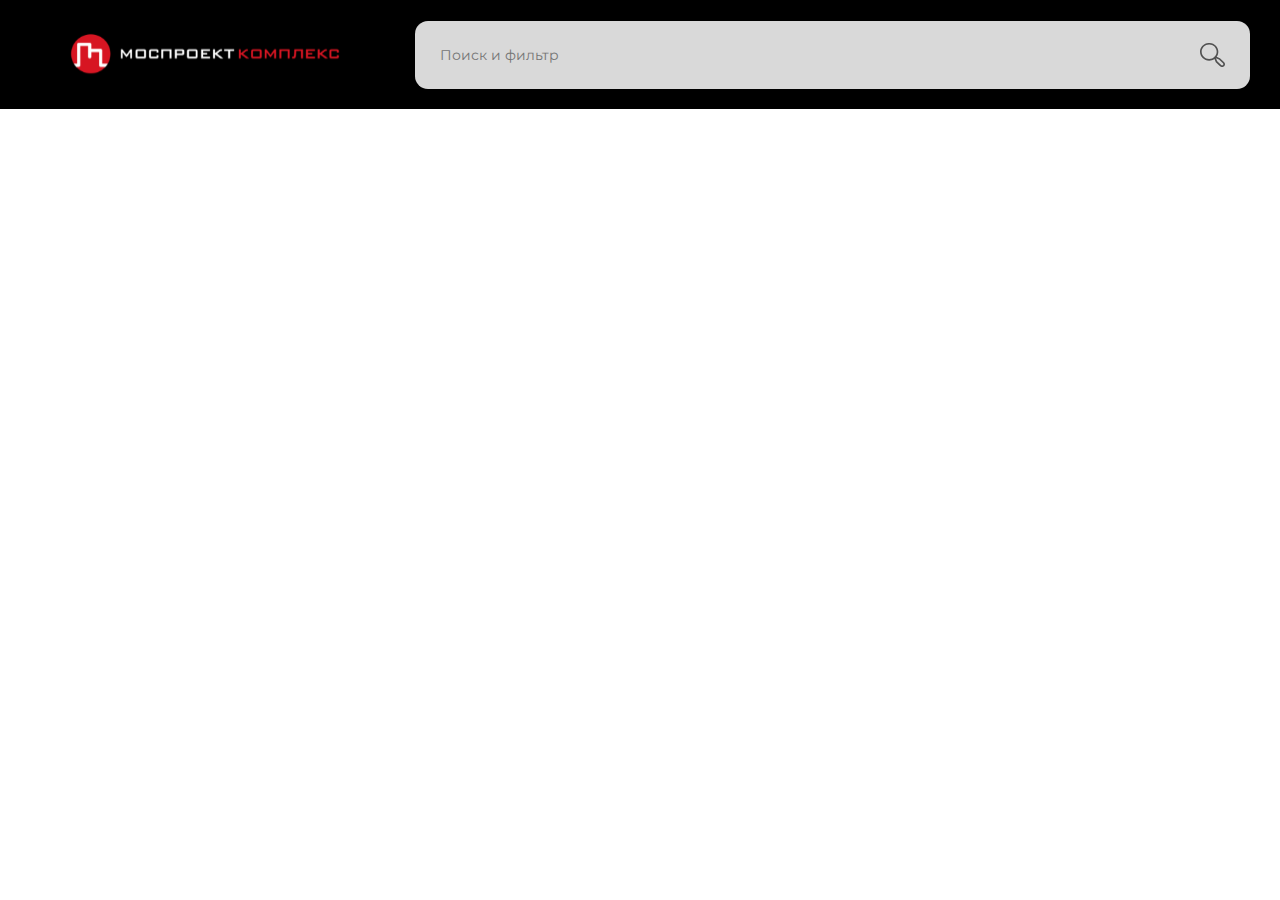
==== index.html @ 3eb1e65f "Create a site header" ====
<!DOCTYPE html>
<html lang="en">
    <head>
        <meta charset="UTF-8" />
        <meta name="viewport" content="width=device-width, initial-scale=1.0" />
        <title>Тестовое задание</title>
        <link rel="stylesheet" href="css/style.css" />
    </head>
    <body>
        <header class="header">
            <div class="container">
                <div class="header-inner">
                    <div class="logo-block">
                        <a class="logo-img-link" href="#!">
                            <img class="logo-img" src="img/logo.svg" alt="Logo" />
                        </a>
                    </div>
                    <div class="search-block">
                        <form class="search-form">
                            <input class="search-field" type="search" placeholder="Поиск и фильтр" />
                            <button class="search-icon" type="submit">
                                <img class="search-icon-img" src="img/magnifier.svg" alt="" />
                            </button>
                        </form>
                    </div>
                </div>
            </div>
        </header>
        <main class="main"></main>
    </body>
</html>
---- css/style.css ----
@import url('./reset.css');
@import url('https://fonts.googleapis.com/css2?family=Montserrat:ital,wght@0,400;0,500;0,600;1,200;1,400&display=swap');

html,
body {
    height: 100%;
}

html {
    font-size: 100%;
}

body {
    color: #000;
    background-color: #fff;
}

.container {
    max-width: 1825px;
    width: 100%;
    margin: 0 auto;
    padding: 30px 0;
}

/* Header */

.header {
    padding: 20px 0;
    background-color: #000;
}
.container {
    max-width: 1825px;
    width: 100%;
    padding: 0 30px;
}

.header-inner {
    display: flex;
    align-items: center;
    column-gap: 35px;
}

.logo-block {
    max-width: 350px;
    width: 100%;
    padding-top: 10px;
}

.logo-img-link {
    display: flex;
    align-items: center;
    cursor: pointer;
}

.logo-img {
    max-width: 310px;
    width: 100%;
    height: 100%;
    margin: 0 auto;
    object-fit: cover;
}

.search-block {
    max-width: 1460px;
    width: 100%;
    border-radius: 13px;
    background-color: #d9d9d9;
}

.search-form {
    display: flex;
    align-items: center;
    position: relative;
}

.search-field {
    max-width: 90%;
    width: 100%;
    padding: 25px;
    outline: none;
    font-family: 'Montserrat';
    font-size: 14px;
}

.search-icon {
    width: 25px;
    height: 25px;
    position: absolute;
    top: 50%;
    transform: translateY(-50%);
    right: 3%;
    cursor: pointer;
}

.search-icon-img {
    width: 100%;
    height: 100%;
    object-position: top center;
}
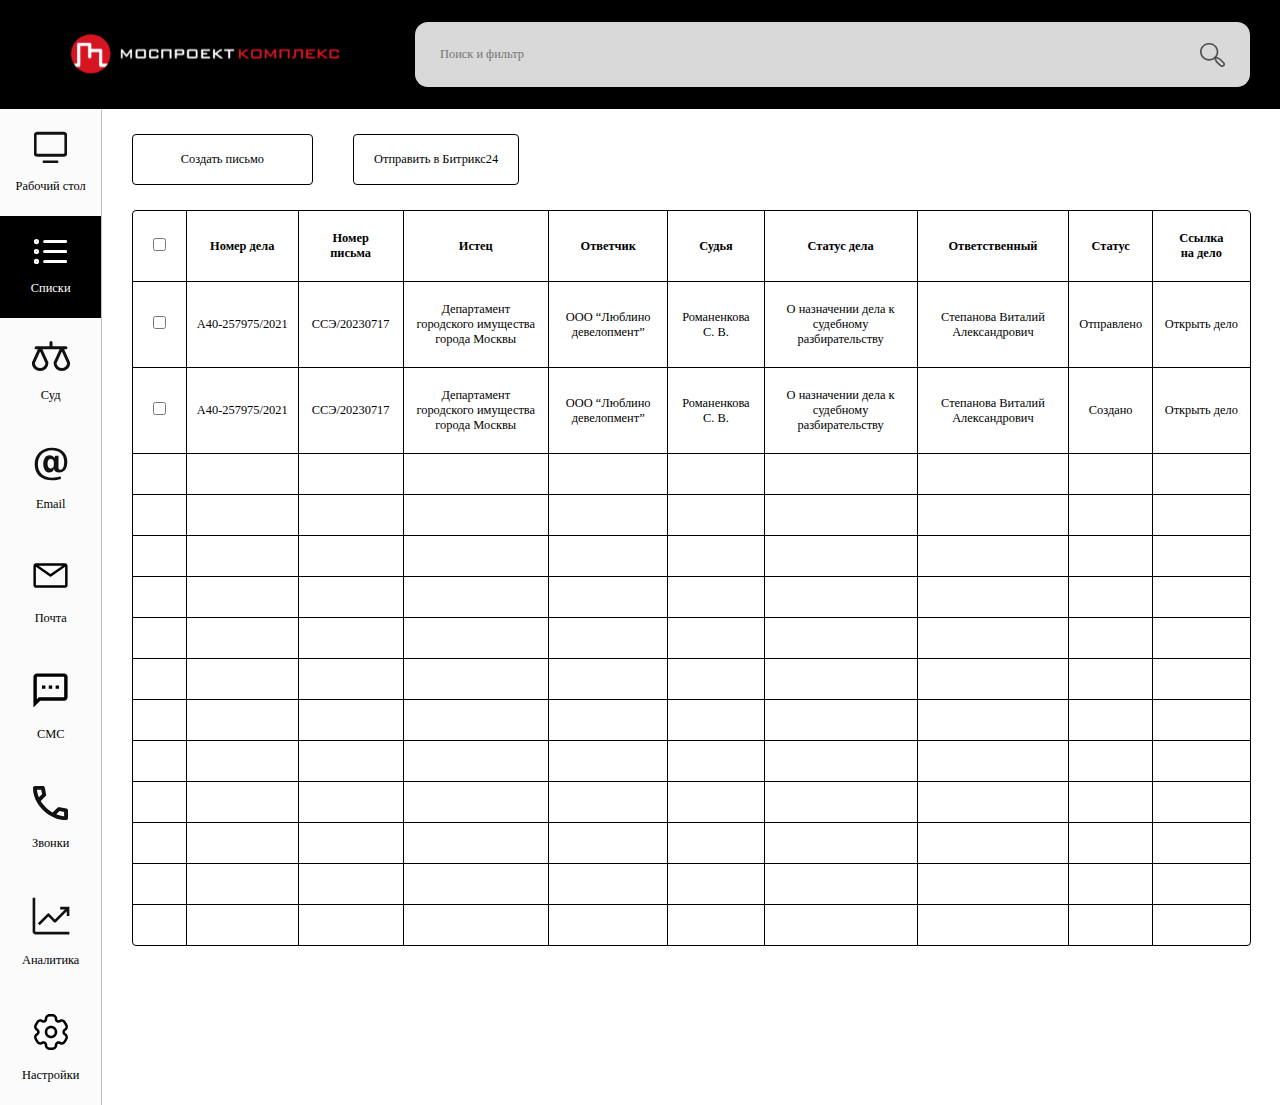
==== commit 0404e879: "Create the main part of the site" ====
--- a/index.html
+++ b/index.html
@@ -26,6 +26,287 @@
                 </div>
             </div>
         </header>
-        <main class="main"></main>
+        <main class="main">
+            <div class="main-inner">
+                <div class="left-panel">
+                    <ul class="left-panel-list">
+                        <li class="list-item">
+                            <div class="list-item-inner">
+                                <div class="item-image">
+                                    <img src="img/desctop.svg" alt="" />
+                                </div>
+                                <span class="item-text">Рабочий стол</span>
+                            </div>
+                        </li>
+                        <li class="list-item active">
+                            <div class="list-item-inner">
+                                <div class="item-image">
+                                    <img src="img/lists.svg" alt="" />
+                                </div>
+                                <span class="item-text">Списки</span>
+                            </div>
+                        </li>
+                        <li class="list-item">
+                            <div class="list-item-inner">
+                                <div class="item-image">
+                                    <img src="img/court.svg" alt="" />
+                                </div>
+                                <span class="item-text">Суд</span>
+                            </div>
+                        </li>
+                        <li class="list-item">
+                            <div class="list-item-inner">
+                                <div class="item-image">
+                                    <img src="img/entypo_email.svg" alt="" />
+                                </div>
+                                <span class="item-text">Email</span>
+                            </div>
+                        </li>
+                        <li class="list-item">
+                            <div class="list-item-inner">
+                                <div class="item-image">
+                                    <img src="img/carbon_email.svg" alt="" />
+                                </div>
+                                <span class="item-text">Почта</span>
+                            </div>
+                        </li>
+                        <li class="list-item">
+                            <div class="list-item-inner">
+                                <div class="item-image">
+                                    <img src="img/ic_outline-sms.svg" alt="" />
+                                </div>
+                                <span class="item-text">СМС</span>
+                            </div>
+                        </li>
+                        <li class="list-item">
+                            <div class="list-item-inner">
+                                <div class="item-image">
+                                    <img src="img/phone.svg" alt="" />
+                                </div>
+                                <span class="item-text">Звонки</span>
+                            </div>
+                        </li>
+                        <li class="list-item">
+                            <div class="list-item-inner">
+                                <div class="item-image">
+                                    <img src="img/carbon_analytics.svg" alt="" />
+                                </div>
+                                <span class="item-text">Аналитика</span>
+                            </div>
+                        </li>
+                        <li class="list-item">
+                            <div class="list-item-inner">
+                                <div class="item-image">
+                                    <img src="img/solar_settings-outline.svg" alt="" />
+                                </div>
+                                <span class="item-text">Настройки</span>
+                            </div>
+                        </li>
+                    </ul>
+                </div>
+                <div class="right-panel">
+                    <div class="right-panel-inner">
+                        <div class="right-panel-header">
+                            <button class="btn-panel create-letter" type="button">Создать письмо</button>
+                            <button class="btn-panel send-bitrix" type="button">Отправить в Битрикс24</button>
+                        </div>
+                        <div class="right-panel-content">
+                            <table class="table-data" cellpadding="0" cellspacing="0">
+                                <thead>
+                                    <tr class="table-row">
+                                        <th>
+                                            <input type="checkbox" />
+                                        </th>
+                                        <th>Номер дела</th>
+                                        <th>Номер письма</th>
+                                        <th>Истец</th>
+                                        <th>Ответчик</th>
+                                        <th>Судья</th>
+                                        <th>Статус дела</th>
+                                        <th>Ответственный</th>
+                                        <th>Статус</th>
+                                        <th>Ссылка на дело</th>
+                                    </tr>
+                                </thead>
+                                <tbody>
+                                    <tr class="table-row">
+                                        <td>
+                                            <input type="checkbox" />
+                                        </td>
+                                        <td nowrap="nowrap"><a href="#!">А40-257975/2021</a></td>
+                                        <td>ССЭ/20230717</td>
+                                        <td>Департамент городского имущества города Москвы</td>
+                                        <td>ООО “Люблино девелопмент”</td>
+                                        <td>Романенкова С. В.</td>
+                                        <td>О назначении дела к судебному разбирательству</td>
+                                        <td>Степанова Виталий Александрович</td>
+                                        <td>Отправлено</td>
+                                        <td>Открыть дело</td>
+                                    </tr>
+                                    <tr class="table-row">
+                                        <td>
+                                            <input type="checkbox" />
+                                        </td>
+                                        <td><a href="#!">А40-257975/2021</a></td>
+                                        <td>ССЭ/20230717</td>
+                                        <td>Департамент городского имущества города Москвы</td>
+                                        <td>ООО “Люблино девелопмент”</td>
+                                        <td>Романенкова С. В.</td>
+                                        <td>О назначении дела к судебному разбирательству</td>
+                                        <td>Степанова Виталий Александрович</td>
+                                        <td>Создано</td>
+                                        <td>Открыть дело</td>
+                                    </tr>
+                                    <tr>
+                                        <td></td>
+                                        <td></td>
+                                        <td></td>
+                                        <td></td>
+                                        <td></td>
+                                        <td></td>
+                                        <td></td>
+                                        <td></td>
+                                        <td></td>
+                                        <td></td>
+                                    </tr>
+                                    <tr>
+                                        <td></td>
+                                        <td></td>
+                                        <td></td>
+                                        <td></td>
+                                        <td></td>
+                                        <td></td>
+                                        <td></td>
+                                        <td></td>
+                                        <td></td>
+                                        <td></td>
+                                    </tr>
+                                    <tr>
+                                        <td></td>
+                                        <td></td>
+                                        <td></td>
+                                        <td></td>
+                                        <td></td>
+                                        <td></td>
+                                        <td></td>
+                                        <td></td>
+                                        <td></td>
+                                        <td></td>
+                                    </tr>
+                                    <tr>
+                                        <td></td>
+                                        <td></td>
+                                        <td></td>
+                                        <td></td>
+                                        <td></td>
+                                        <td></td>
+                                        <td></td>
+                                        <td></td>
+                                        <td></td>
+                                        <td></td>
+                                    </tr>
+                                    <tr>
+                                        <td></td>
+                                        <td></td>
+                                        <td></td>
+                                        <td></td>
+                                        <td></td>
+                                        <td></td>
+                                        <td></td>
+                                        <td></td>
+                                        <td></td>
+                                        <td></td>
+                                    </tr>
+                                    <tr>
+                                        <td></td>
+                                        <td></td>
+                                        <td></td>
+                                        <td></td>
+                                        <td></td>
+                                        <td></td>
+                                        <td></td>
+                                        <td></td>
+                                        <td></td>
+                                        <td></td>
+                                    </tr>
+                                    <tr>
+                                        <td></td>
+                                        <td></td>
+                                        <td></td>
+                                        <td></td>
+                                        <td></td>
+                                        <td></td>
+                                        <td></td>
+                                        <td></td>
+                                        <td></td>
+                                        <td></td>
+                                    </tr>
+                                    <tr>
+                                        <td></td>
+                                        <td></td>
+                                        <td></td>
+                                        <td></td>
+                                        <td></td>
+                                        <td></td>
+                                        <td></td>
+                                        <td></td>
+                                        <td></td>
+                                        <td></td>
+                                    </tr>
+                                    <tr>
+                                        <td></td>
+                                        <td></td>
+                                        <td></td>
+                                        <td></td>
+                                        <td></td>
+                                        <td></td>
+                                        <td></td>
+                                        <td></td>
+                                        <td></td>
+                                        <td></td>
+                                    </tr>
+                                    <tr>
+                                        <td></td>
+                                        <td></td>
+                                        <td></td>
+                                        <td></td>
+                                        <td></td>
+                                        <td></td>
+                                        <td></td>
+                                        <td></td>
+                                        <td></td>
+                                        <td></td>
+                                    </tr>
+                                    <tr>
+                                        <td></td>
+                                        <td></td>
+                                        <td></td>
+                                        <td></td>
+                                        <td></td>
+                                        <td></td>
+                                        <td></td>
+                                        <td></td>
+                                        <td></td>
+                                        <td></td>
+                                    </tr>
+                                    <tr>
+                                        <td></td>
+                                        <td></td>
+                                        <td></td>
+                                        <td></td>
+                                        <td></td>
+                                        <td></td>
+                                        <td></td>
+                                        <td></td>
+                                        <td></td>
+                                        <td></td>
+                                    </tr>
+                                </tbody>
+                            </table>
+                        </div>
+                    </div>
+                </div>
+            </div>
+        </main>
     </body>
 </html>
--- a/css/style.css
+++ b/css/style.css
@@ -28,6 +28,7 @@
     padding: 20px 0;
     background-color: #000;
 }
+
 .container {
     max-width: 1825px;
     width: 100%;
@@ -78,8 +79,8 @@
     width: 100%;
     padding: 25px;
     outline: none;
-    font-family: 'Montserrat';
-    font-size: 14px;
+
+    font-size: calc(10px + 4 * (100vw - 320px) / 1600);
 }
 
 .search-icon {
@@ -97,3 +98,105 @@
     height: 100%;
     object-position: top center;
 }
+
+/* Main */
+
+.main {
+    width: 100%;
+}
+
+.main-inner {
+    display: flex;
+}
+
+.left-panel {
+    max-width: 8%;
+    width: 100%;
+    border-right: 1px solid #c0c0c0;
+    font-size: calc(10px + 4 * (100vw - 320px) / 1600);
+    background-color: #fbfbfb;
+}
+
+.list-item {
+    padding: 22px 8px;
+    text-align: center;
+}
+
+.list-item.active {
+    color: #fff;
+    background-color: #000;
+}
+
+.list-item-inner {
+    max-width: 90%;
+    width: 100%;
+    margin: 0 auto;
+}
+
+.item-image {
+    margin-bottom: 12px;
+}
+
+.right-panel {
+    max-width: 92%;
+    width: 100%;
+}
+
+.right-panel-inner {
+    max-width: 95%;
+    width: 100%;
+    height: 100%;
+    margin: 0 auto;
+}
+
+.right-panel-header {
+    padding: 25px 0;
+    display: flex;
+    column-gap: 40px;
+}
+
+.btn-panel {
+    border: 1px solid #000000;
+    border-radius: 4px;
+    font-size: calc(10px + 4 * (100vw - 320px) / 1600);
+}
+
+.btn-panel.create-letter {
+    padding: 17px 48px;
+}
+
+.btn-panel.send-bitrix {
+    padding: 17px 20px;
+}
+
+.table-data {
+    width: 100%;
+    border: 1px solid #000000;
+    border-radius: 4px;
+    font-size: calc(10px + 4 * (100vw - 320px) / 1600);
+    text-align: center;
+}
+
+.table-data th {
+    padding: 20px;
+    border-bottom: 1px solid #000000;
+    border-right: 1px solid #000000;
+}
+
+.table-data th:last-child {
+    border-right: 0;
+}
+
+.table-data td {
+    padding: 20px 10px;
+    border-bottom: 1px solid #000000;
+    border-right: 1px solid #000000;
+}
+
+.table-data td:last-child {
+    border-right: 0;
+}
+
+.table-data tr:last-child td {
+    border-bottom: 0;
+}
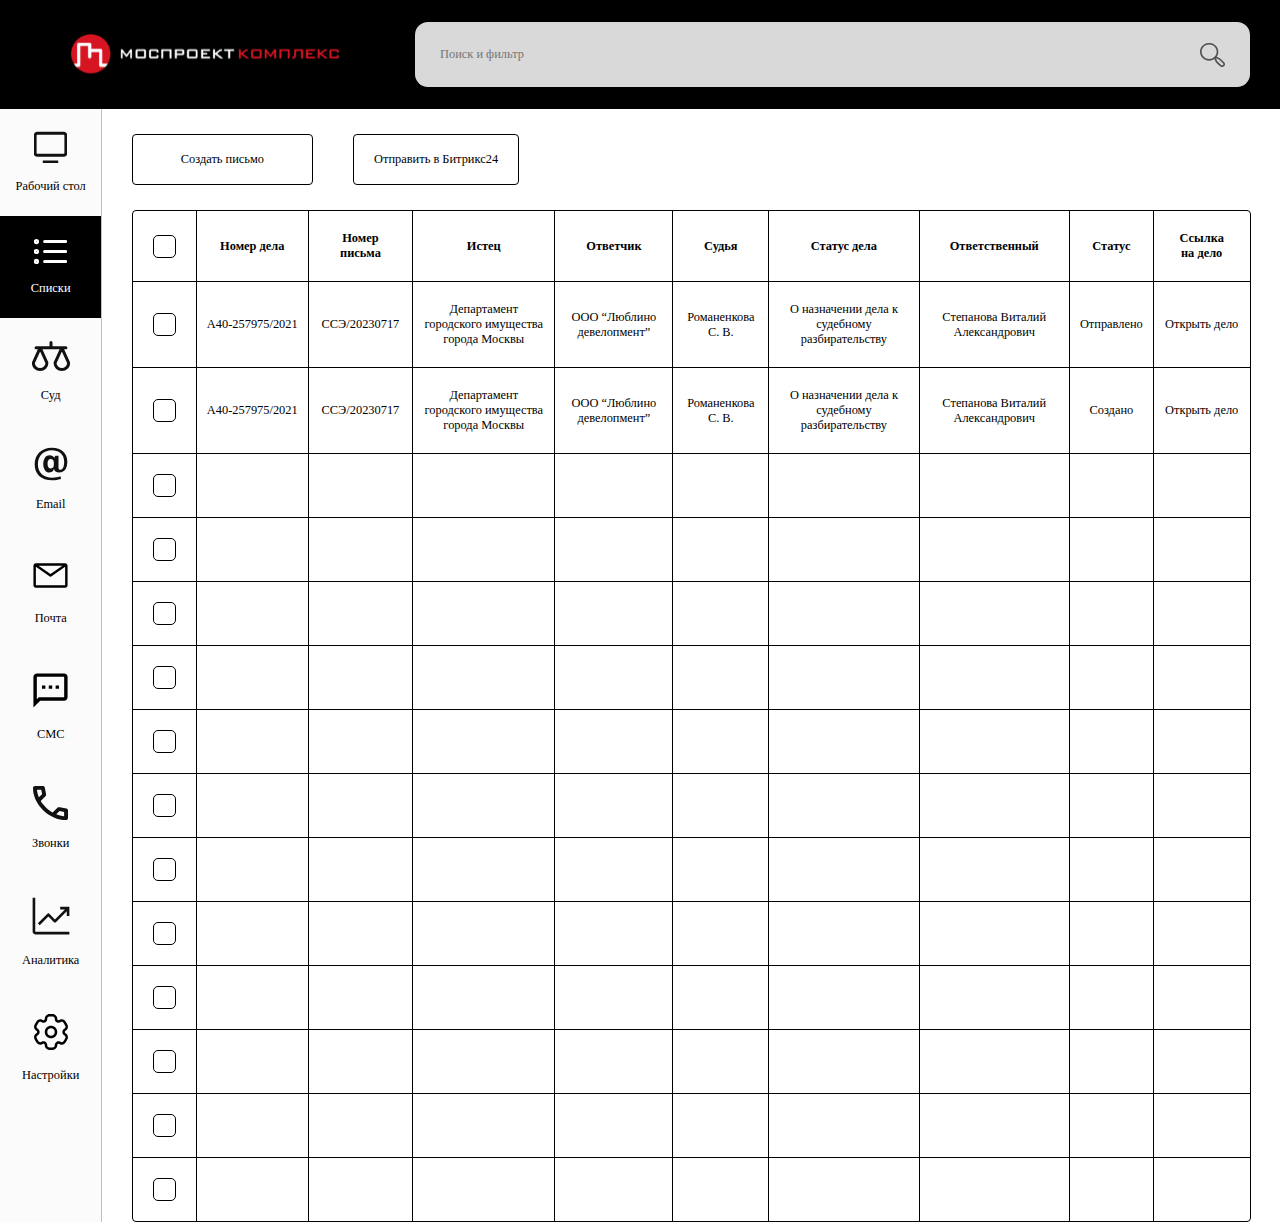
==== commit bddd3847: "Make changes to the main part of the site" ====
--- a/index.html
+++ b/index.html
@@ -115,7 +115,8 @@
                                 <thead>
                                     <tr class="table-row">
                                         <th>
-                                            <input type="checkbox" />
+                                            <input class="origin-checkbox" type="checkbox" />
+                                            <div class="custom-checkbox"></div>
                                         </th>
                                         <th>Номер дела</th>
                                         <th>Номер письма</th>
@@ -131,7 +132,8 @@
                                 <tbody>
                                     <tr class="table-row">
                                         <td>
-                                            <input type="checkbox" />
+                                            <input class="origin-checkbox" type="checkbox" />
+                                            <div class="custom-checkbox"></div>
                                         </td>
                                         <td nowrap="nowrap"><a href="#!">А40-257975/2021</a></td>
                                         <td>ССЭ/20230717</td>
@@ -145,7 +147,8 @@
                                     </tr>
                                     <tr class="table-row">
                                         <td>
-                                            <input type="checkbox" />
+                                            <input class="origin-checkbox" type="checkbox" />
+                                            <div class="custom-checkbox"></div>
                                         </td>
                                         <td><a href="#!">А40-257975/2021</a></td>
                                         <td>ССЭ/20230717</td>
@@ -158,139 +161,175 @@
                                         <td>Открыть дело</td>
                                     </tr>
                                     <tr>
-                                        <td></td>
-                                        <td></td>
-                                        <td></td>
-                                        <td></td>
-                                        <td></td>
-                                        <td></td>
-                                        <td></td>
-                                        <td></td>
-                                        <td></td>
-                                        <td></td>
-                                    </tr>
-                                    <tr>
-                                        <td></td>
-                                        <td></td>
-                                        <td></td>
-                                        <td></td>
-                                        <td></td>
-                                        <td></td>
-                                        <td></td>
-                                        <td></td>
-                                        <td></td>
-                                        <td></td>
-                                    </tr>
-                                    <tr>
-                                        <td></td>
-                                        <td></td>
-                                        <td></td>
-                                        <td></td>
-                                        <td></td>
-                                        <td></td>
-                                        <td></td>
-                                        <td></td>
-                                        <td></td>
-                                        <td></td>
-                                    </tr>
-                                    <tr>
-                                        <td></td>
-                                        <td></td>
-                                        <td></td>
-                                        <td></td>
-                                        <td></td>
-                                        <td></td>
-                                        <td></td>
-                                        <td></td>
-                                        <td></td>
-                                        <td></td>
-                                    </tr>
-                                    <tr>
-                                        <td></td>
-                                        <td></td>
-                                        <td></td>
-                                        <td></td>
-                                        <td></td>
-                                        <td></td>
-                                        <td></td>
-                                        <td></td>
-                                        <td></td>
-                                        <td></td>
-                                    </tr>
-                                    <tr>
-                                        <td></td>
-                                        <td></td>
-                                        <td></td>
-                                        <td></td>
-                                        <td></td>
-                                        <td></td>
-                                        <td></td>
-                                        <td></td>
-                                        <td></td>
-                                        <td></td>
-                                    </tr>
-                                    <tr>
-                                        <td></td>
-                                        <td></td>
-                                        <td></td>
-                                        <td></td>
-                                        <td></td>
-                                        <td></td>
-                                        <td></td>
-                                        <td></td>
-                                        <td></td>
-                                        <td></td>
-                                    </tr>
-                                    <tr>
-                                        <td></td>
-                                        <td></td>
-                                        <td></td>
-                                        <td></td>
-                                        <td></td>
-                                        <td></td>
-                                        <td></td>
-                                        <td></td>
-                                        <td></td>
-                                        <td></td>
-                                    </tr>
-                                    <tr>
-                                        <td></td>
-                                        <td></td>
-                                        <td></td>
-                                        <td></td>
-                                        <td></td>
-                                        <td></td>
-                                        <td></td>
-                                        <td></td>
-                                        <td></td>
-                                        <td></td>
-                                    </tr>
-                                    <tr>
-                                        <td></td>
-                                        <td></td>
-                                        <td></td>
-                                        <td></td>
-                                        <td></td>
-                                        <td></td>
-                                        <td></td>
-                                        <td></td>
-                                        <td></td>
-                                        <td></td>
-                                    </tr>
-                                    <tr>
-                                        <td></td>
-                                        <td></td>
-                                        <td></td>
-                                        <td></td>
-                                        <td></td>
-                                        <td></td>
-                                        <td></td>
-                                        <td></td>
-                                        <td></td>
-                                        <td></td>
-                                    </tr>
-                                    <tr>
-                                        <td></td>
+                                        <td>
+                                            <input class="origin-checkbox" type="checkbox" />
+                                            <div class="custom-checkbox"></div>
+                                        </td>
+                                        <td></td>
+                                        <td></td>
+                                        <td></td>
+                                        <td></td>
+                                        <td></td>
+                                        <td></td>
+                                        <td></td>
+                                        <td></td>
+                                        <td></td>
+                                    </tr>
+                                    <tr>
+                                        <td>
+                                            <input class="origin-checkbox" type="checkbox" />
+                                            <div class="custom-checkbox"></div>
+                                        </td>
+                                        <td></td>
+                                        <td></td>
+                                        <td></td>
+                                        <td></td>
+                                        <td></td>
+                                        <td></td>
+                                        <td></td>
+                                        <td></td>
+                                        <td></td>
+                                    </tr>
+                                    <tr>
+                                        <td>
+                                            <input class="origin-checkbox" type="checkbox" />
+                                            <div class="custom-checkbox"></div>
+                                        </td>
+                                        <td></td>
+                                        <td></td>
+                                        <td></td>
+                                        <td></td>
+                                        <td></td>
+                                        <td></td>
+                                        <td></td>
+                                        <td></td>
+                                        <td></td>
+                                    </tr>
+                                    <tr>
+                                        <td>
+                                            <input class="origin-checkbox" type="checkbox" />
+                                            <div class="custom-checkbox"></div>
+                                        </td>
+                                        <td></td>
+                                        <td></td>
+                                        <td></td>
+                                        <td></td>
+                                        <td></td>
+                                        <td></td>
+                                        <td></td>
+                                        <td></td>
+                                        <td></td>
+                                    </tr>
+                                    <tr>
+                                        <td>
+                                            <input class="origin-checkbox" type="checkbox" />
+                                            <div class="custom-checkbox"></div>
+                                        </td>
+                                        <td></td>
+                                        <td></td>
+                                        <td></td>
+                                        <td></td>
+                                        <td></td>
+                                        <td></td>
+                                        <td></td>
+                                        <td></td>
+                                        <td></td>
+                                    </tr>
+                                    <tr>
+                                        <td>
+                                            <input class="origin-checkbox" type="checkbox" />
+                                            <div class="custom-checkbox"></div>
+                                        </td>
+                                        <td></td>
+                                        <td></td>
+                                        <td></td>
+                                        <td></td>
+                                        <td></td>
+                                        <td></td>
+                                        <td></td>
+                                        <td></td>
+                                        <td></td>
+                                    </tr>
+                                    <tr>
+                                        <td>
+                                            <input class="origin-checkbox" type="checkbox" />
+                                            <div class="custom-checkbox"></div>
+                                        </td>
+                                        <td></td>
+                                        <td></td>
+                                        <td></td>
+                                        <td></td>
+                                        <td></td>
+                                        <td></td>
+                                        <td></td>
+                                        <td></td>
+                                        <td></td>
+                                    </tr>
+                                    <tr>
+                                        <td>
+                                            <input class="origin-checkbox" type="checkbox" />
+                                            <div class="custom-checkbox"></div>
+                                        </td>
+                                        <td></td>
+                                        <td></td>
+                                        <td></td>
+                                        <td></td>
+                                        <td></td>
+                                        <td></td>
+                                        <td></td>
+                                        <td></td>
+                                        <td></td>
+                                    </tr>
+                                    <tr>
+                                        <td>
+                                            <input class="origin-checkbox" type="checkbox" />
+                                            <div class="custom-checkbox"></div>
+                                        </td>
+                                        <td></td>
+                                        <td></td>
+                                        <td></td>
+                                        <td></td>
+                                        <td></td>
+                                        <td></td>
+                                        <td></td>
+                                        <td></td>
+                                        <td></td>
+                                    </tr>
+                                    <tr>
+                                        <td>
+                                            <input class="origin-checkbox" type="checkbox" />
+                                            <div class="custom-checkbox"></div>
+                                        </td>
+                                        <td></td>
+                                        <td></td>
+                                        <td></td>
+                                        <td></td>
+                                        <td></td>
+                                        <td></td>
+                                        <td></td>
+                                        <td></td>
+                                        <td></td>
+                                    </tr>
+                                    <tr>
+                                        <td>
+                                            <input class="origin-checkbox" type="checkbox" />
+                                            <div class="custom-checkbox"></div>
+                                        </td>
+                                        <td></td>
+                                        <td></td>
+                                        <td></td>
+                                        <td></td>
+                                        <td></td>
+                                        <td></td>
+                                        <td></td>
+                                        <td></td>
+                                        <td></td>
+                                    </tr>
+                                    <tr>
+                                        <td>
+                                            <input class="origin-checkbox" type="checkbox" />
+                                            <div class="custom-checkbox"></div>
+                                        </td>
                                         <td></td>
                                         <td></td>
                                         <td></td>
--- a/css/style.css
+++ b/css/style.css
@@ -197,6 +197,33 @@
     border-right: 0;
 }
 
+.table-data tr th:first-child,
+.table-data tr td:first-child {
+    position: relative;
+}
+
 .table-data tr:last-child td {
     border-bottom: 0;
 }
+
+.origin-checkbox {
+    width: 23px;
+    height: 23px;
+    position: absolute;
+    top: 50%;
+    left: 50%;
+    transform: translate(-50%, -50%);
+    opacity: 0;
+}
+
+.custom-checkbox {
+    width: 23px;
+    height: 23px;
+    margin: 0 auto;
+    border: 1px solid #000000;
+    border-radius: 5px;
+}
+
+.origin-checkbox:checked ~ .custom-checkbox {
+    background-color: #000000;
+}
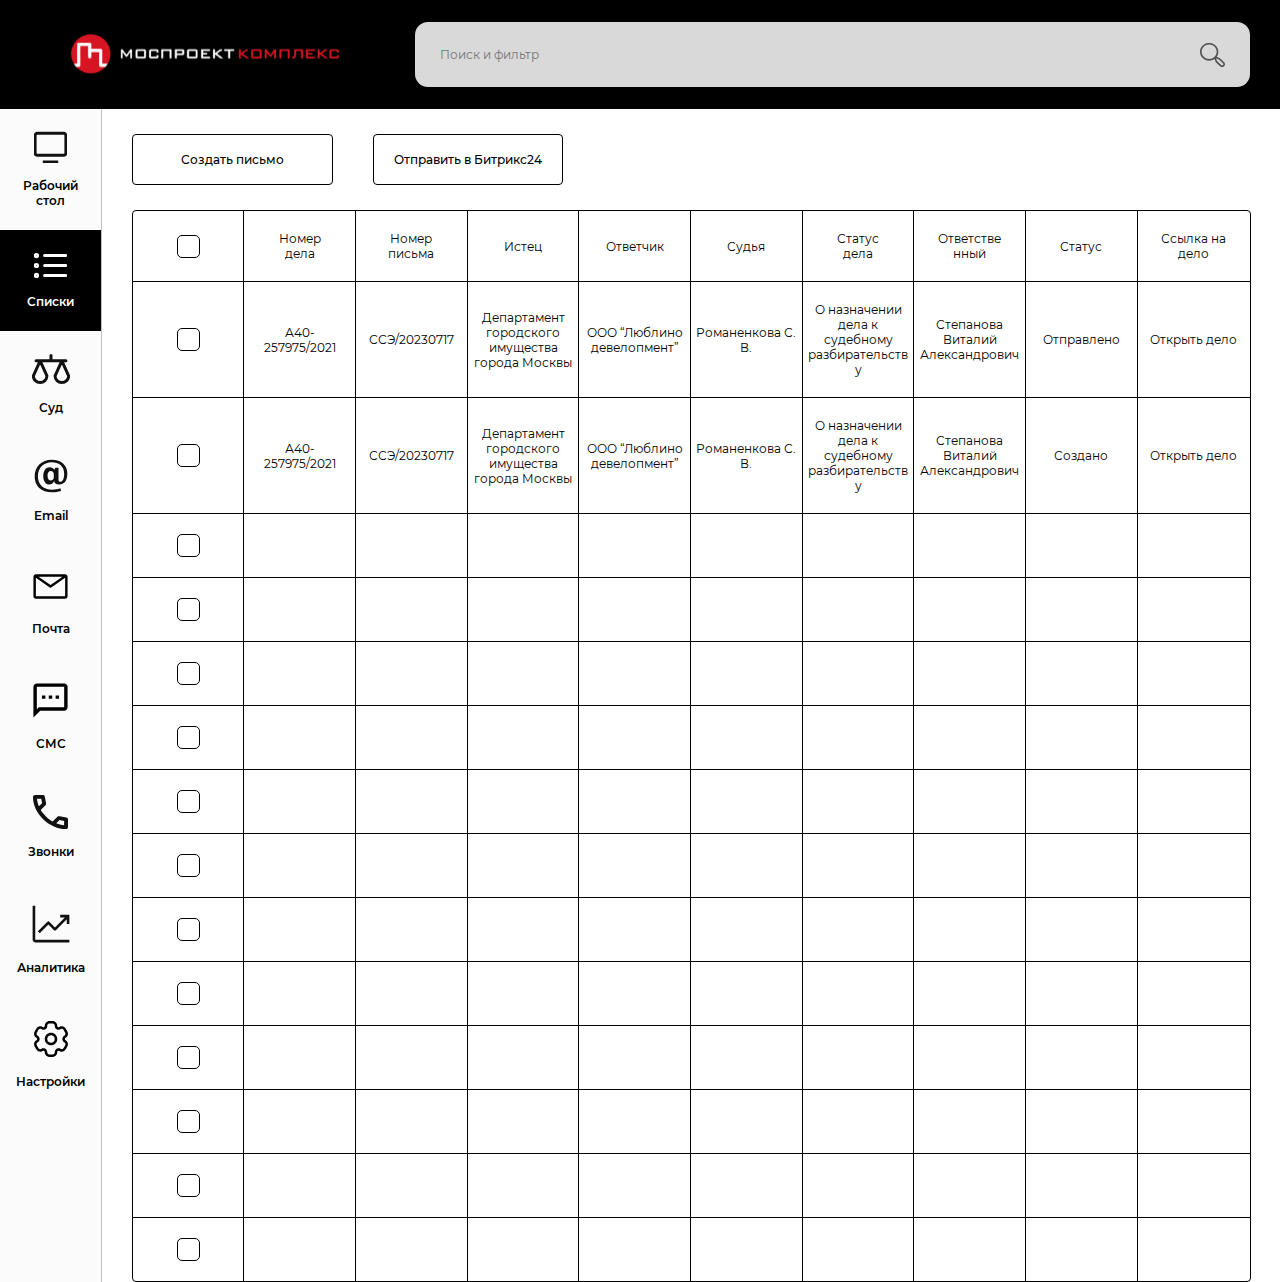
==== commit 6996abe0: "Create a separate page with information about the case" ====
--- a/index.html
+++ b/index.html
@@ -135,7 +135,7 @@
                                             <input class="origin-checkbox" type="checkbox" />
                                             <div class="custom-checkbox"></div>
                                         </td>
-                                        <td nowrap="nowrap"><a href="#!">А40-257975/2021</a></td>
+                                        <td><a href="page_info.html">А40-257975/2021</a></td>
                                         <td>ССЭ/20230717</td>
                                         <td>Департамент городского имущества города Москвы</td>
                                         <td>ООО “Люблино девелопмент”</td>
--- a/css/style.css
+++ b/css/style.css
@@ -1,16 +1,15 @@
 @import url('./reset.css');
-@import url('https://fonts.googleapis.com/css2?family=Montserrat:ital,wght@0,400;0,500;0,600;1,200;1,400&display=swap');
+@import url('./fonts.css');
 
 html,
 body {
     height: 100%;
 }
 
-html {
-    font-size: 100%;
-}
-
 body {
+    font-family: 'Montserrat';
+    font-weight: 400;
+    font-size: calc(10px + 4 * (100vw - 320px) / 1600);
     color: #000;
     background-color: #fff;
 }
@@ -79,8 +78,6 @@
     width: 100%;
     padding: 25px;
     outline: none;
-
-    font-size: calc(10px + 4 * (100vw - 320px) / 1600);
 }
 
 .search-icon {
@@ -113,7 +110,8 @@
     max-width: 8%;
     width: 100%;
     border-right: 1px solid #c0c0c0;
-    font-size: calc(10px + 4 * (100vw - 320px) / 1600);
+    font-family: 'Montserrat';
+    font-weight: 600;
     background-color: #fbfbfb;
 }
 
@@ -156,9 +154,10 @@
 }
 
 .btn-panel {
+    font-family: 'Montserrat';
+    font-weight: 500;
     border: 1px solid #000000;
     border-radius: 4px;
-    font-size: calc(10px + 4 * (100vw - 320px) / 1600);
 }
 
 .btn-panel.create-letter {
@@ -171,9 +170,10 @@
 
 .table-data {
     width: 100%;
+    table-layout: fixed;
+    word-wrap: break-word;
     border: 1px solid #000000;
     border-radius: 4px;
-    font-size: calc(10px + 4 * (100vw - 320px) / 1600);
     text-align: center;
 }
 
@@ -181,6 +181,7 @@
     padding: 20px;
     border-bottom: 1px solid #000000;
     border-right: 1px solid #000000;
+    font-weight: normal;
 }
 
 .table-data th:last-child {
@@ -188,7 +189,7 @@
 }
 
 .table-data td {
-    padding: 20px 10px;
+    padding: 20px 5px;
     border-bottom: 1px solid #000000;
     border-right: 1px solid #000000;
 }
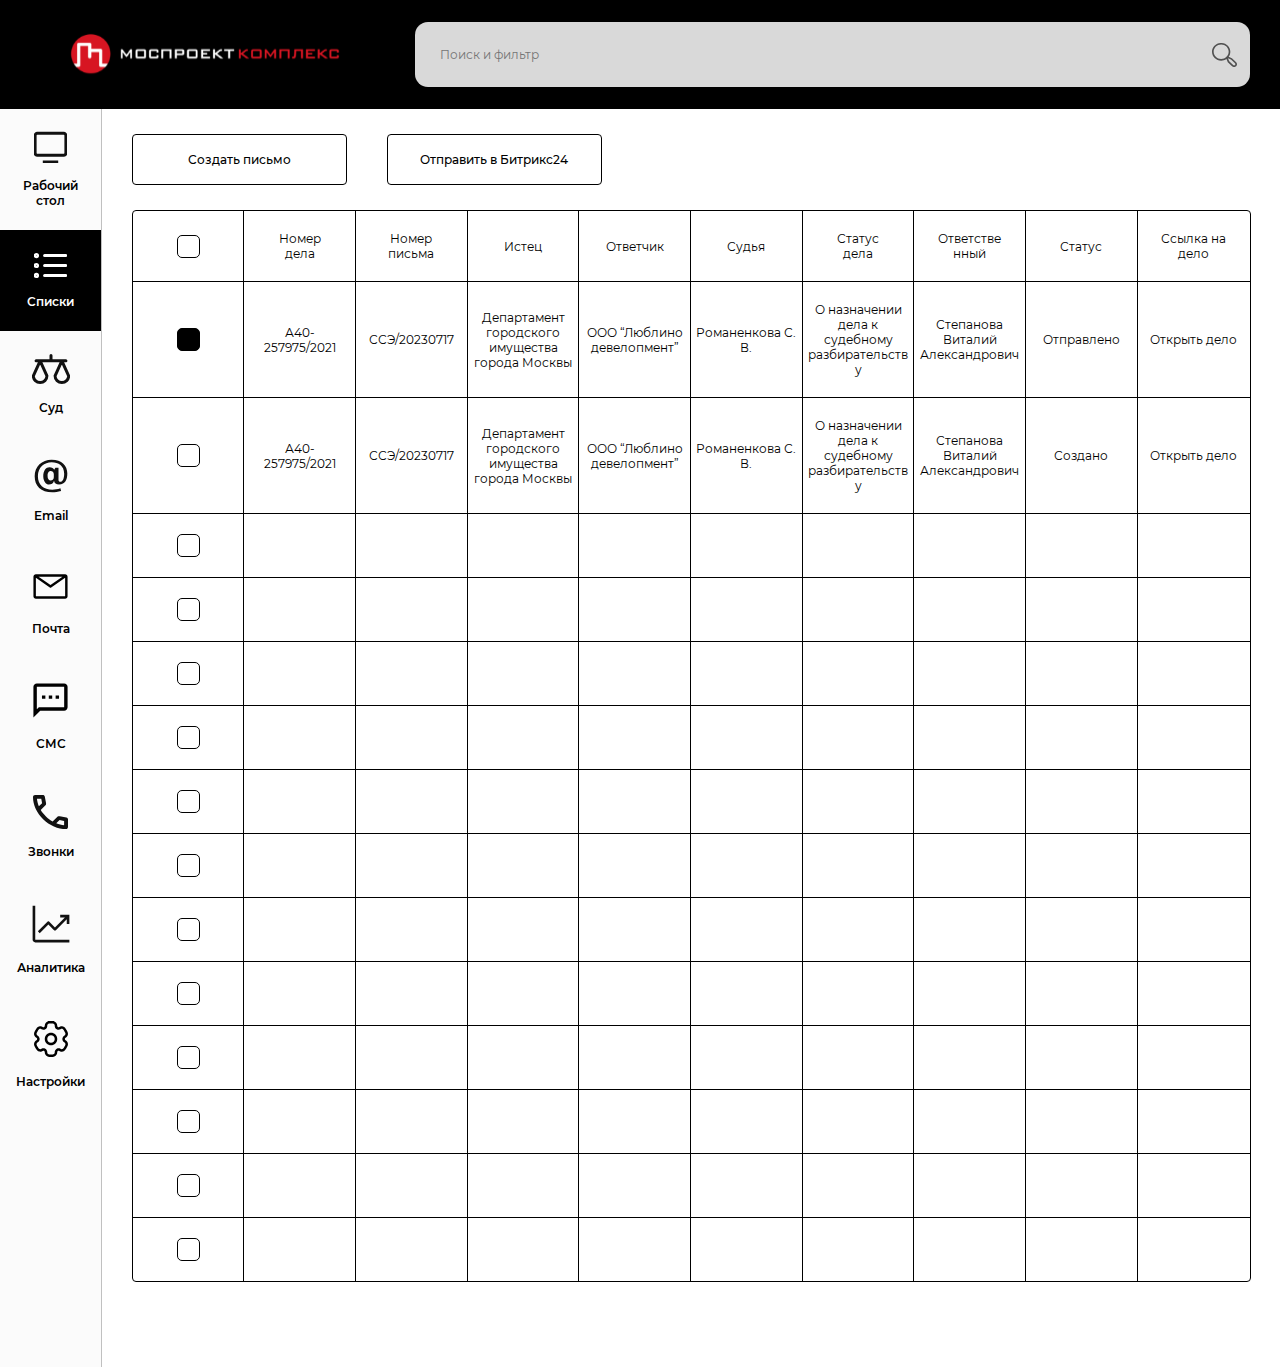
==== commit 1b05411c: "Create pop-up windows and implement their display as needed" ====
--- a/index.html
+++ b/index.html
@@ -18,9 +18,9 @@
                     <div class="search-block">
                         <form class="search-form">
                             <input class="search-field" type="search" placeholder="Поиск и фильтр" />
-                            <button class="search-icon" type="submit">
+                            <div class="search-icon">
                                 <img class="search-icon-img" src="img/magnifier.svg" alt="" />
-                            </button>
+                            </div>
                         </form>
                     </div>
                 </div>
@@ -107,7 +107,7 @@
                 <div class="right-panel">
                     <div class="right-panel-inner">
                         <div class="right-panel-header">
-                            <button class="btn-panel create-letter" type="button">Создать письмо</button>
+                            <button class="btn-panel create-email" type="button">Создать письмо</button>
                             <button class="btn-panel send-bitrix" type="button">Отправить в Битрикс24</button>
                         </div>
                         <div class="right-panel-content">
@@ -132,7 +132,7 @@
                                 <tbody>
                                     <tr class="table-row">
                                         <td>
-                                            <input class="origin-checkbox" type="checkbox" />
+                                            <input class="origin-checkbox" type="checkbox" checked />
                                             <div class="custom-checkbox"></div>
                                         </td>
                                         <td><a href="page_info.html">А40-257975/2021</a></td>
@@ -150,7 +150,7 @@
                                             <input class="origin-checkbox" type="checkbox" />
                                             <div class="custom-checkbox"></div>
                                         </td>
-                                        <td><a href="#!">А40-257975/2021</a></td>
+                                        <td><a href="page_info.html">А40-257975/2021</a></td>
                                         <td>ССЭ/20230717</td>
                                         <td>Департамент городского имущества города Москвы</td>
                                         <td>ООО “Люблино девелопмент”</td>
@@ -348,4 +348,6 @@
             </div>
         </main>
     </body>
+    <script src="js/main.js"></script>
+    <script src="js/popup/popup-form.js" type="module"></script>
 </html>
--- a/css/style.css
+++ b/css/style.css
@@ -1,5 +1,7 @@
 @import url('./reset.css');
 @import url('./fonts.css');
+@import url('./popup/popup-form.css');
+@import url('./popup/popup-message.css');
 
 html,
 body {
@@ -85,8 +87,8 @@
     height: 25px;
     position: absolute;
     top: 50%;
+    right: 1.5%;
     transform: translateY(-50%);
-    right: 3%;
     cursor: pointer;
 }
 
@@ -117,6 +119,7 @@
 
 .list-item {
     padding: 22px 8px;
+    cursor: pointer;
     text-align: center;
 }
 
@@ -154,33 +157,38 @@
 }
 
 .btn-panel {
+    max-width: 215px;
+    width: 100%;
+    padding: 17px 0;
+    cursor: pointer;
     font-family: 'Montserrat';
     font-weight: 500;
-    border: 1px solid #000000;
+    border: 1px solid #000;
     border-radius: 4px;
 }
 
-.btn-panel.create-letter {
-    padding: 17px 48px;
-}
-
-.btn-panel.send-bitrix {
-    padding: 17px 20px;
+.btn-panel:hover {
+    color: #fff;
+    background-color: #000;
+}
+
+.right-panel-content {
+    padding-bottom: 85px;
 }
 
 .table-data {
     width: 100%;
     table-layout: fixed;
     word-wrap: break-word;
-    border: 1px solid #000000;
+    border: 1px solid #000;
     border-radius: 4px;
     text-align: center;
 }
 
 .table-data th {
     padding: 20px;
-    border-bottom: 1px solid #000000;
-    border-right: 1px solid #000000;
+    border-bottom: 1px solid #000;
+    border-right: 1px solid #000;
     font-weight: normal;
 }
 
@@ -190,8 +198,8 @@
 
 .table-data td {
     padding: 20px 5px;
-    border-bottom: 1px solid #000000;
-    border-right: 1px solid #000000;
+    border-bottom: 1px solid #000;
+    border-right: 1px solid #000;
 }
 
 .table-data td:last-child {
@@ -217,14 +225,17 @@
     opacity: 0;
 }
 
+.main-custom-checkbox,
 .custom-checkbox {
     width: 23px;
     height: 23px;
     margin: 0 auto;
-    border: 1px solid #000000;
+    border: 1px solid #000;
     border-radius: 5px;
-}
-
+    background-color: #fff;
+}
+
+.origin-checkbox:checked ~ .main-custom-checkbox,
 .origin-checkbox:checked ~ .custom-checkbox {
-    background-color: #000000;
-}
+    background-color: #000;
+}
